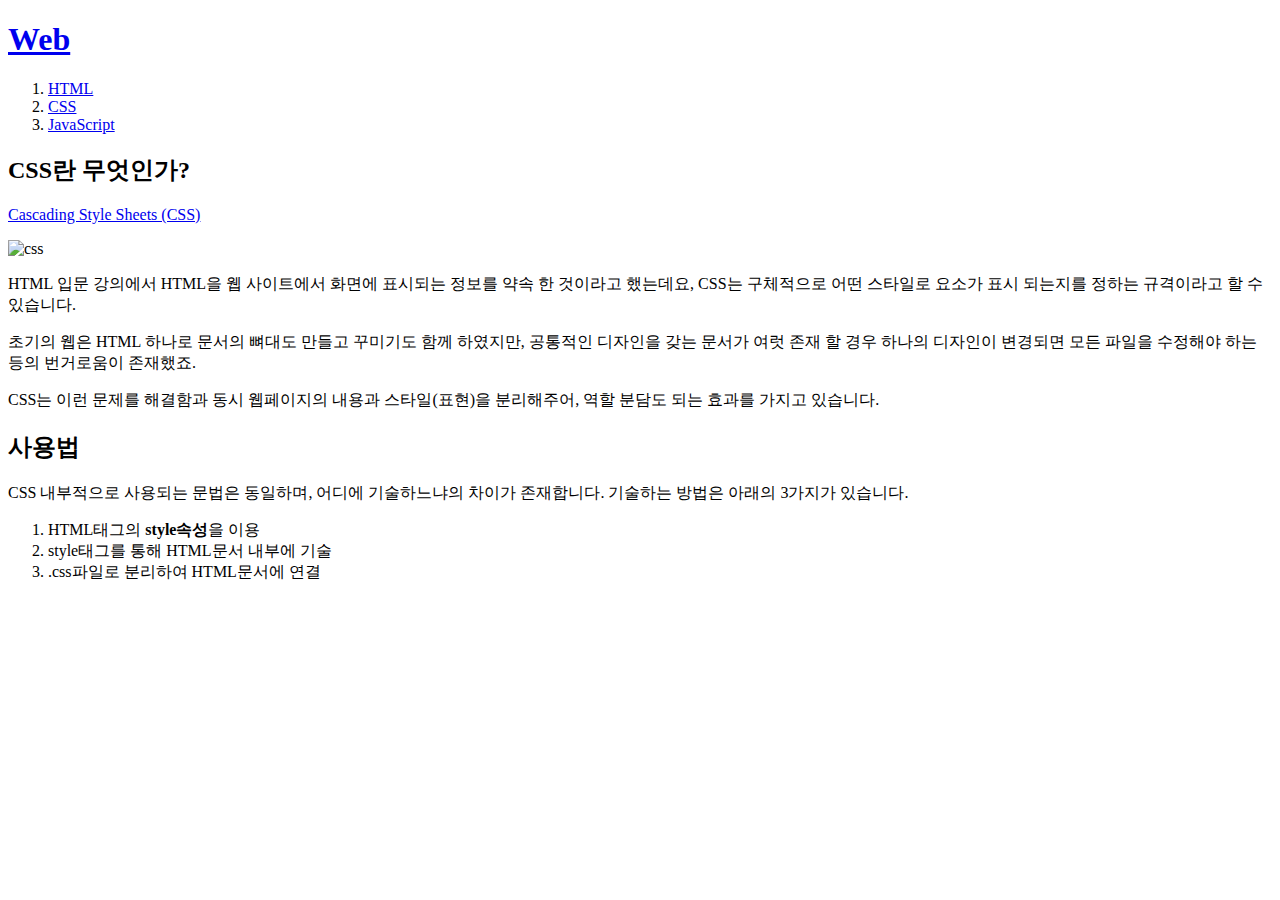
==== 2.html @ 3e46caed "first version project" ====
<!doctype html>
<html>
<head>
  <title>WEB1 - CSS</title>
  <meta charset="utf-8">
</head>
<body>
  <h1><a href="index.html" target="_blank">Web</a></h1>
<ol>
  <li><a href="1.html" target="_blank">HTML</a></li>
  <li><a href="2.html" target="_blank">CSS</a></li>
  <li><a href="3.html" target="_blank">JavaScript</a></li>
</ol>

<h2>CSS란 무엇인가?</h2>
<p><a href="https://ofcourse.kr/css-course/CSS-%EC%9E%85%EB%AC%B8" target="_blank" title="CSS speicification">
Cascading Style Sheets (CSS)</a></p>
<img src="Web1/css.jpg" alt="css" width="50%">
<p>HTML 입문 강의에서 HTML을 웹 사이트에서 화면에 표시되는 정보를 약속 한 것이라고 했는데요,
CSS는 구체적으로 어떤 스타일로 요소가 표시 되는지를 정하는 규격이라고 할 수 있습니다.</p>
<p>초기의 웹은 HTML 하나로 문서의 뼈대도 만들고 꾸미기도 함께 하였지만,
공통적인 디자인을 갖는 문서가 여럿 존재 할 경우 하나의 디자인이 변경되면
모든 파일을 수정해야 하는 등의 번거로움이 존재했죠.</p>
<p>CSS는 이런 문제를 해결함과 동시 웹페이지의 내용과 스타일(표현)을 분리해주어,
  역할 분담도 되는 효과를 가지고 있습니다.</p>

<h2>사용법</h2>
  <p>CSS 내부적으로 사용되는 문법은 동일하며, 어디에 기술하느냐의 차이가 존재합니다.
기술하는 방법은 아래의 3가지가 있습니다.</p>
  <ol>
    <li>HTML태그의 <strong>style속성</strong>을 이용</li>
    <li>style태그를 통해 HTML문서 내부에 기술</li>
    <li>.css파일로 분리하여 HTML문서에 연결</li>
  </ol>
</body>
</html>
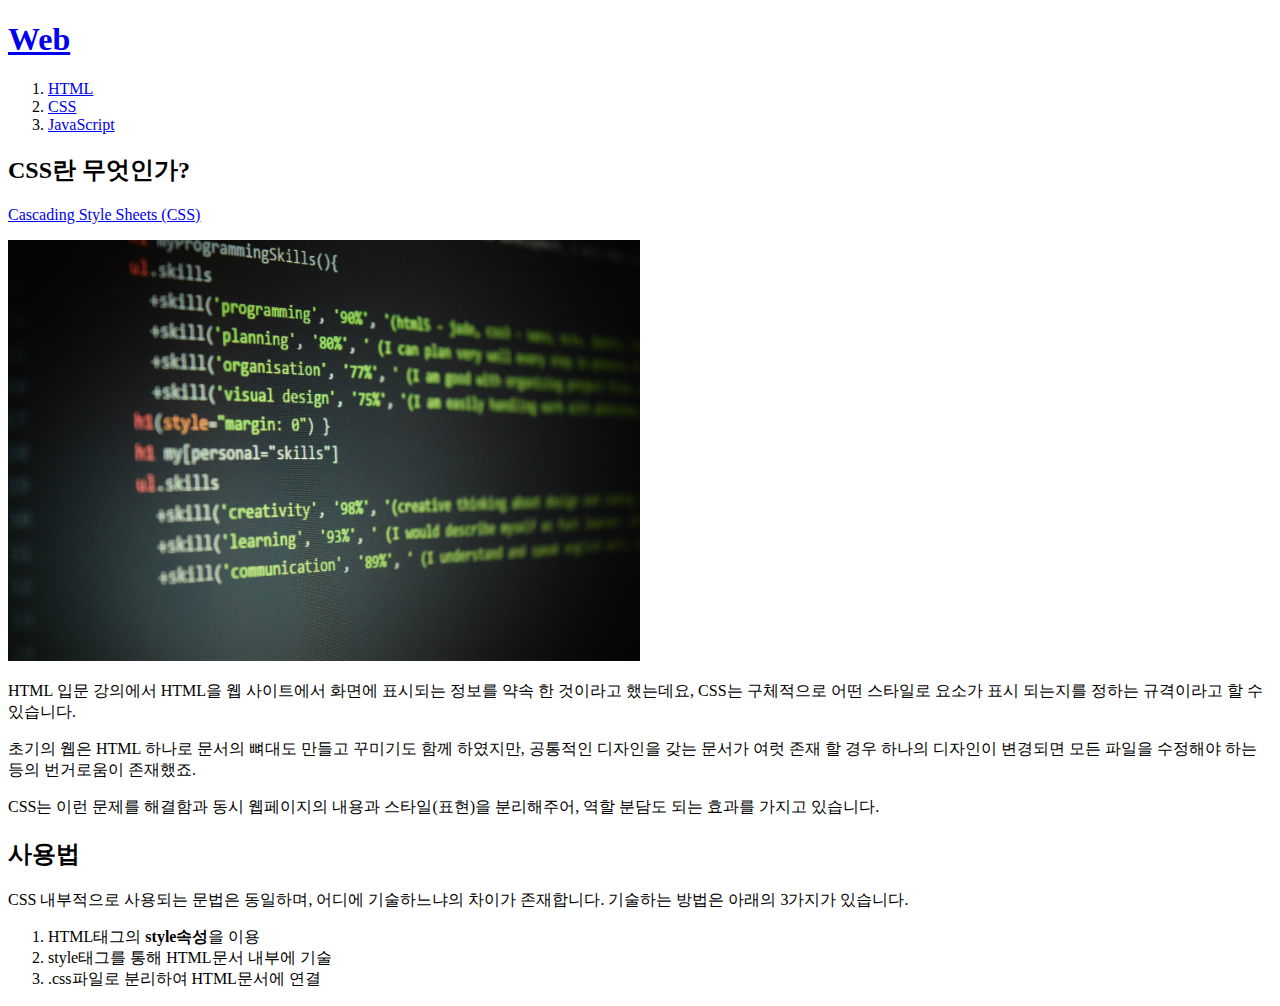
==== commit 257df0e7: "html ver.2" ====
--- a/2.html
+++ b/2.html
@@ -15,7 +15,7 @@
 <h2>CSS란 무엇인가?</h2>
 <p><a href="https://ofcourse.kr/css-course/CSS-%EC%9E%85%EB%AC%B8" target="_blank" title="CSS speicification">
 Cascading Style Sheets (CSS)</a></p>
-<img src="Web1/css.jpg" alt="css" width="50%">
+<img src="css.jpg" alt="css" width="50%">
 <p>HTML 입문 강의에서 HTML을 웹 사이트에서 화면에 표시되는 정보를 약속 한 것이라고 했는데요,
 CSS는 구체적으로 어떤 스타일로 요소가 표시 되는지를 정하는 규격이라고 할 수 있습니다.</p>
 <p>초기의 웹은 HTML 하나로 문서의 뼈대도 만들고 꾸미기도 함께 하였지만,
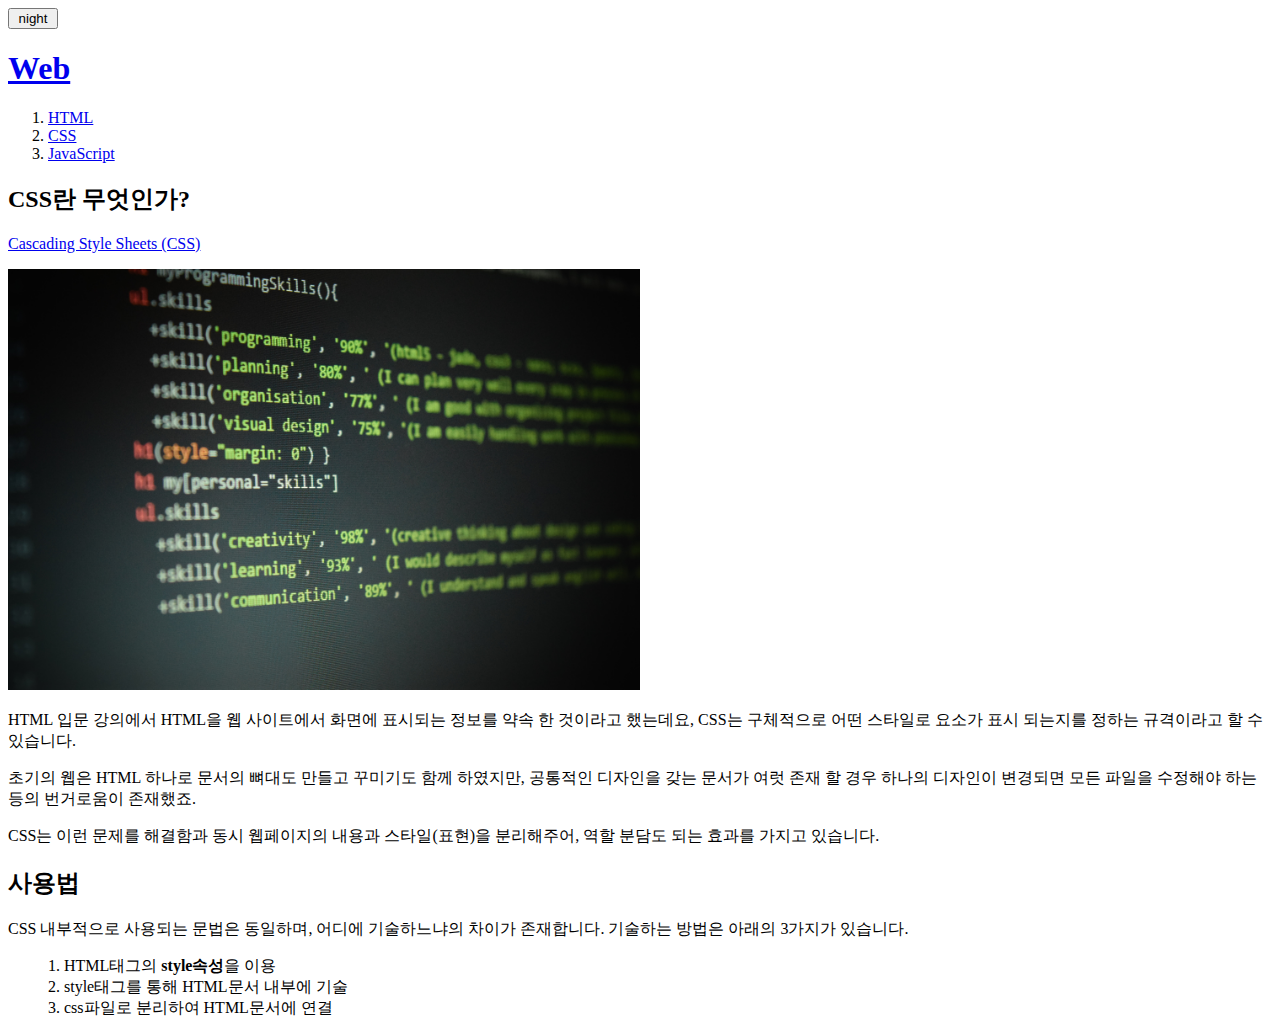
==== commit 24ea9dd4: "final" ====
--- a/2.html
+++ b/2.html
@@ -3,34 +3,50 @@
 <head>
   <title>WEB1 - CSS</title>
   <meta charset="utf-8">
-</head>
+  <script src="https://ajax.googleapis.com/ajax/libs/jquery/3.5.1/jquery.min.js"></script>
+  <script src="colors.js">
+
+  </script>
+  <style>
+    .block{
+      width: 50px;
+    }
+  </style>
+    <link rel="stylesheet" href="style.css">
+  </head>
 <body>
+  <input type="button" class="block" value="night" onclick="
+  nightDayHandler(this); ">
   <h1><a href="index.html" target="_blank">Web</a></h1>
-<ol>
-  <li><a href="1.html" target="_blank">HTML</a></li>
-  <li><a href="2.html" target="_blank">CSS</a></li>
-  <li><a href="3.html" target="_blank">JavaScript</a></li>
-</ol>
+  <div id="grid">
+    <ol id="s">
+      <li><a href="index.html" target="_blank">HTML</a></li>
+      <li><a href="2.html" target="_blank">CSS</a></li>
+      <li><a href="3.html" target="_blank">JavaScript</a></li>
+    </ol>
+    <div>
+    <h2>CSS란 무엇인가?</h2>
+    <p><a href="https://ofcourse.kr/css-course/CSS-%EC%9E%85%EB%AC%B8" target="_blank" title="CSS speicification">
+    Cascading Style Sheets (CSS)</a></p>
+    <img src="css.jpg" alt="css" width="50%">
+    <p>HTML 입문 강의에서 HTML을 웹 사이트에서 화면에 표시되는 정보를 약속 한 것이라고 했는데요,
+    CSS는 구체적으로 어떤 스타일로 요소가 표시 되는지를 정하는 규격이라고 할 수 있습니다.</p>
+    <p>초기의 웹은 HTML 하나로 문서의 뼈대도 만들고 꾸미기도 함께 하였지만,
+    공통적인 디자인을 갖는 문서가 여럿 존재 할 경우 하나의 디자인이 변경되면
+    모든 파일을 수정해야 하는 등의 번거로움이 존재했죠.</p>
+    <p>CSS는 이런 문제를 해결함과 동시 웹페이지의 내용과 스타일(표현)을 분리해주어,
+      역할 분담도 되는 효과를 가지고 있습니다.</p>
 
-<h2>CSS란 무엇인가?</h2>
-<p><a href="https://ofcourse.kr/css-course/CSS-%EC%9E%85%EB%AC%B8" target="_blank" title="CSS speicification">
-Cascading Style Sheets (CSS)</a></p>
-<img src="css.jpg" alt="css" width="50%">
-<p>HTML 입문 강의에서 HTML을 웹 사이트에서 화면에 표시되는 정보를 약속 한 것이라고 했는데요,
-CSS는 구체적으로 어떤 스타일로 요소가 표시 되는지를 정하는 규격이라고 할 수 있습니다.</p>
-<p>초기의 웹은 HTML 하나로 문서의 뼈대도 만들고 꾸미기도 함께 하였지만,
-공통적인 디자인을 갖는 문서가 여럿 존재 할 경우 하나의 디자인이 변경되면
-모든 파일을 수정해야 하는 등의 번거로움이 존재했죠.</p>
-<p>CSS는 이런 문제를 해결함과 동시 웹페이지의 내용과 스타일(표현)을 분리해주어,
-  역할 분담도 되는 효과를 가지고 있습니다.</p>
+    <h2>사용법</h2>
+      <p>CSS 내부적으로 사용되는 문법은 동일하며, 어디에 기술하느냐의 차이가 존재합니다.
+    기술하는 방법은 아래의 3가지가 있습니다.</p>
 
-<h2>사용법</h2>
-  <p>CSS 내부적으로 사용되는 문법은 동일하며, 어디에 기술하느냐의 차이가 존재합니다.
-기술하는 방법은 아래의 3가지가 있습니다.</p>
-  <ol>
-    <li>HTML태그의 <strong>style속성</strong>을 이용</li>
-    <li>style태그를 통해 HTML문서 내부에 기술</li>
-    <li>.css파일로 분리하여 HTML문서에 연결</li>
-  </ol>
+    <ul>
+      1. HTML태그의 <strong>style속성</strong>을 이용 <br>
+      2. style태그를 통해 HTML문서 내부에 기술<br>
+      3. css파일로 분리하여 HTML문서에 연결<br>
+    </ul>
+    </div>
+  </div>
 </body>
 </html>
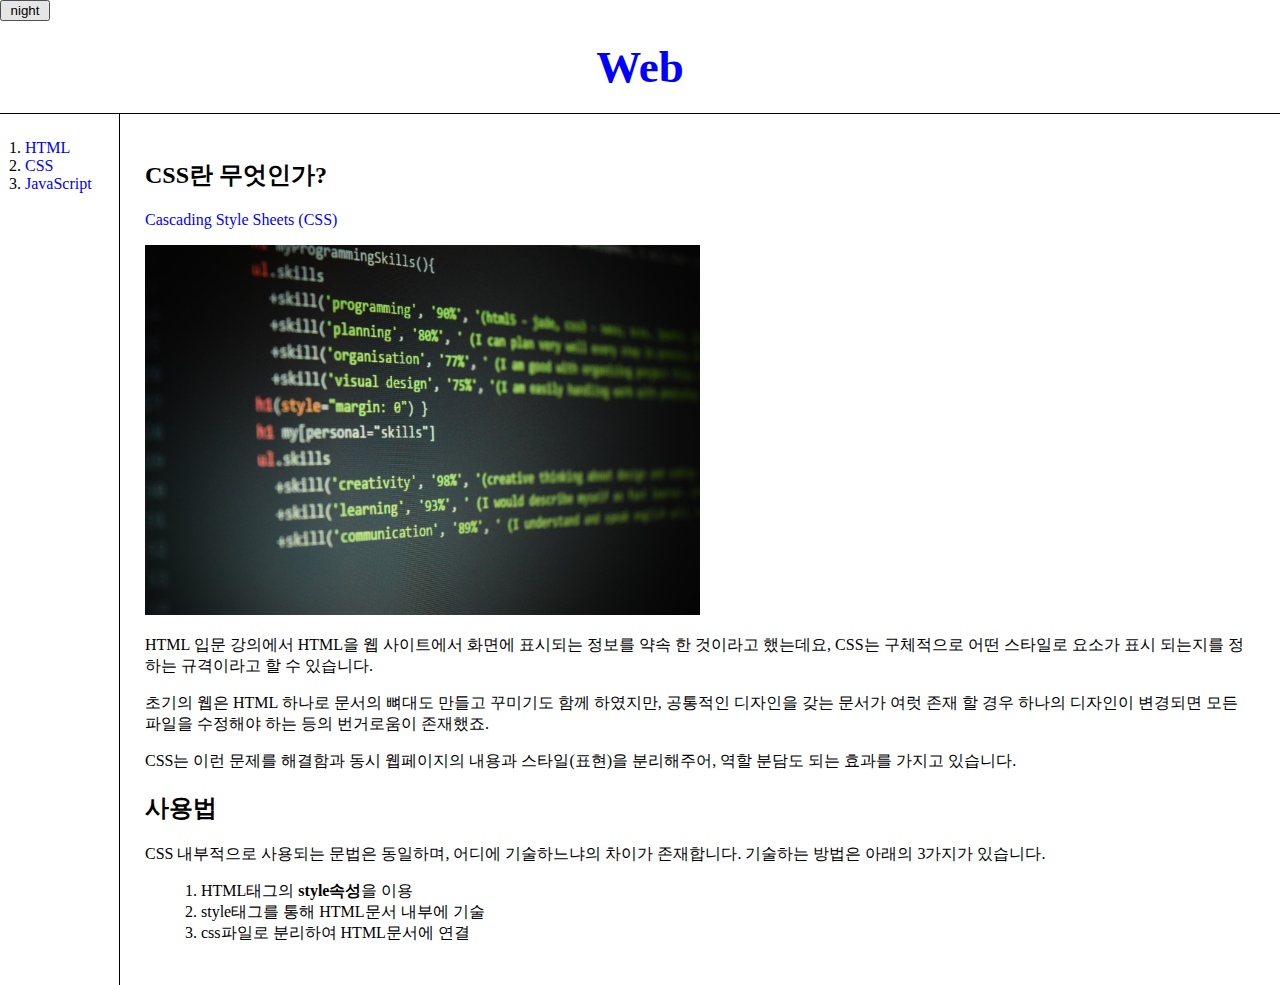
==== commit d9805914: "change" ====
--- a/2.html
+++ b/2.html
@@ -17,10 +17,10 @@
 <body>
   <input type="button" class="block" value="night" onclick="
   nightDayHandler(this); ">
-  <h1><a href="index.html" target="_blank">Web</a></h1>
+  <h1><a href="http://tcpschool.com/webbasic/www" target="_blank">Web</a></h1>
   <div id="grid">
     <ol id="s">
-      <li><a href="index.html" target="_blank">HTML</a></li>
+      <li><a href="clone1.html" target="_blank">HTML</a></li>
       <li><a href="2.html" target="_blank">CSS</a></li>
       <li><a href="3.html" target="_blank">JavaScript</a></li>
     </ol>
--- a/style.css
+++ b/style.css
@@ -0,0 +1,43 @@
+a {
+  text-decoration: none
+}
+a:link { color: blue;}
+a:visited{color: gray;}
+a:hover{color:green}
+a:active{color:red}
+h1{
+  text-align: center;
+  border-bottom: 1px solid black;
+  margin: 0;
+  font-size: 45px;
+  padding:20px;
+}
+body{
+  margin:0;
+}
+#grid{
+  display:grid;
+  grid-template-columns:120px 1fr;
+}
+#s{
+  border-right: 1px solid black;
+  margin: 0;
+  padding:25px;
+}
+#grid div{
+  padding: 25px;
+}
+@media (max-width: 660px){
+#grid{
+  display:block;
+  }
+#s{
+    border-right: none;
+    text-align: center;
+    width: 100px;
+    margin: auto;
+  }
+  h1{
+        border-bottom: none;
+  }
+}
